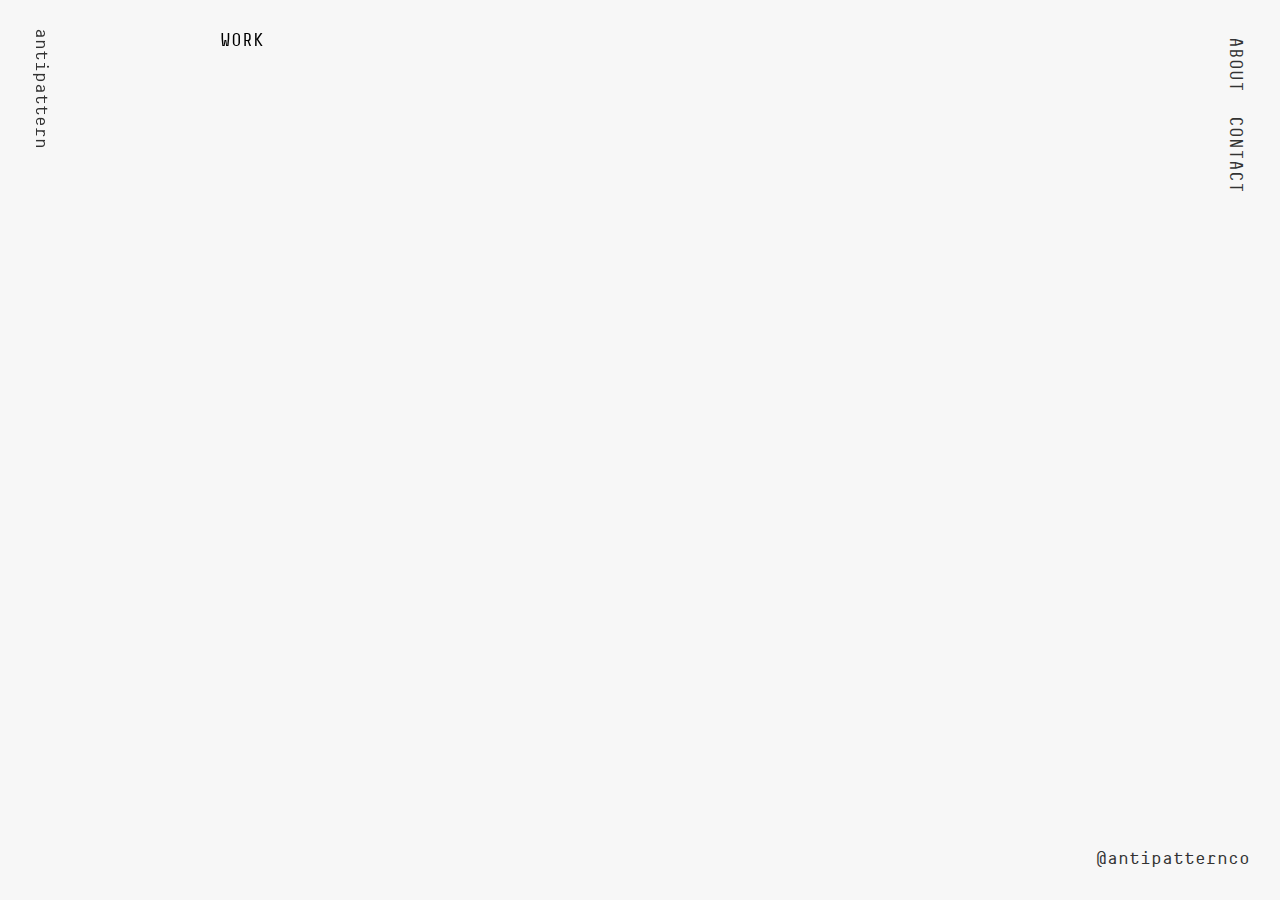
==== new.html @ bd20c580 "new site" ====
<html>
<head>
	<meta name='viewport' content='width=device-width; initial-scale=1.0; maximum-scale=1.0; user-scalable=yes;'>

	<title>antipattern</title>
	<link rel="stylesheet" href="style.css" />
</head>
<body>


	<h1><a href="index.html">antipattern</a></h1>

	<h2>WORK</h2>
		<section id="main">
			<h3 class="solid">solid steel</h3>
			<img src="solid.jpg"/>
			<h3 class="convergence">convergence</h3>
			<img src="conv.jpg" />
			<h3 class="juice alt">juice</h3>
			<img src="juice.jpg" />
			<h3 class="shapes">shapes</h3>
			<img src="2016.jpg" />
		</section>

	<div id="h4s">
		<h4><a href="about.html">ABOUT</a></h4>
		<h4><a href="contact.html">CONTACT</a></h4>
	</div>

	<h5><a href="http://twitter.com/antipatternco">@antipatternco</a></h5>

	<div class="create_t" data-src="kenjiendo2.png">
	</div>

	<script src="jquery.min.js"></script>
	<script src="html2canvas.js"></script>
	<script src="script.js"></script>
	<script>
	window.imgdata = "";
	html2canvas(document.body, {
  			onrendered: function(canvas) {
  				canvas.setAttribute("id", "maincanvas");
    			document.body.appendChild(canvas);

    			var dupeCanvas = document.createElement('canvas');
    			dupeCanvas.setAttribute("id", "dupecanvas");
		    	dupeCanvas.width = canvas.width;
    			dupeCanvas.height = canvas.height;
    			var context = dupeCanvas.getContext('2d');
    			context.drawImage(canvas, 0, 0);
    			document.body.appendChild(dupeCanvas);
    			window.imgdata = dupeCanvas.toDataURL();
    			$('#main').css('visibility', 'hidden');
    			letsdothis();
  			}
		});
	</script>
	
	<script type="text/javascript">
	$(function(){


		/* LOAD PROJECT IMAGE ON HOVER ON ITS NAME */
		var bg = $('#main');
		$('h3').on('mouseover', function(){
			
			// make names easier to click on by making some more space
			//$('h3').css('line-height', '100%').css('color', '#f7f7f7');
			
			////// var img = $(this).next('img').attr('src');
			////// bg.css('background-image', 'url('+img+')');
			//$('h3').not($(this)).css('opacity', '0.1');
		}).on('mouseout', function(){
			//$('h3').css('line-height', '40%').css('opacity', '1').css('color', '#333');
			
			//////bg.css('background-image', 'none');

		});

		
	})
	</script>
</body>
</html>
---- style.css ----
@font-face {font-family: 'DecimaMonoX';src: url('webfonts/2DC8F3_0_0.eot');src: url('webfonts/2DC8F3_0_0.eot?#iefix') format('embedded-opentype'),url('webfonts/2DC8F3_0_0.woff2') format('woff2'),url('webfonts/2DC8F3_0_0.woff') format('woff'),url('webfonts/2DC8F3_0_0.ttf') format('truetype');}
@font-face {font-family: 'DecimaPro';src: url('webfonts/2DC8F3_1_0.eot');src: url('webfonts/2DC8F3_1_0.eot?#iefix') format('embedded-opentype'),url('webfonts/2DC8F3_1_0.woff2') format('woff2'),url('webfonts/2DC8F3_1_0.woff') format('woff'),url('webfonts/2DC8F3_1_0.ttf') format('truetype');}

html, body, h1, h2, h3, h4, h5, p, a, span {
	padding: 0;
	margin: 0;
	-webkit-font-smoothing: antialiased;
	-moz-osx-font-smoothing: grayscale;
}

body {
	background-color: #f7f7f7;
	font-family: DecimaPro;
	font-weight: normal;
	font-style: normal;
	font-size: 32px;
	width: 100%;
	height: 100%;

}

#main {
	position: absolute;
	top: 60px;
	left: 60px;
	right: 0;
	bottom: 0;
	overflow: hidden;
	background-size: cover;
}

#about #main,
#contact #main {
	background-color: #333;
	color: #f7f7f7;
	bottom: 60px;
	right: 60px;
}

img {
	display: none;
}

/**************
*             *
*  HEADINGS   *
*             *
***************/

h1, h2, h4, h5 {
	font-family: DecimaMonoX;
	font-weight: normal;
	font-style: normal;
	font-size: 18px;
}

h3 {
	font-family: DecimaPro;
	font-weight: normal;
	font-style: normal;
	font-size: 32px;
	cursor: pointer;
	transition: line-height 300ms linear;
}

h3:hover {
	/*color: #f7f7f7;
	transition: color 500ms linear;*/
}

h1, h2, #h4s, h5 {
	position: absolute;
}

h1 {
	top: 6px;
	left: 30px;
}

h2 {
	top: 30px;
	left: 220px;
}

h3 {
	font-size: 120px;
	margin: 0 0 0 160px;
	line-height: 40%;
}

h3:first-of-type {
	margin-top: 60px;
}

h3.alt {
	padding-left: 12px;
}

/* RIGHT HAND NAV ITEMS */
#h4s {
	top: 15px;
	right: -124px;
}

h4 {
	float: left;
	margin-right: 24px;
}

h1, #h4s{
	transform-origin: 0% 100%;
	transform: rotateZ(90deg);
}

h5 {
	bottom: 30px;
	right: 30px;
}

#main p {
	margin: 36px 320px 0 160px;
	font-size: 48px;
	line-height: 100%;
}

a,
a:visited {
	color: #333;
	text-decoration: none;
}

a:hover {
	color: #000;
}



/**************
*             *
* ABOUT PAGE  *
*             *
***************/

#about #main p {
	transition: all 1000ms ease-in;
}

#about #main.initial p {
	margin-right: 0;
	letter-spacing: 120px;
}

#contact #main p {
	transition: all 1000ms ease-in;
	letter-spacing: -10px;
	margin-top: 180px;
	font-family: DecimaMonoX;
	font-size: 36px;
}

#contact #main.initial p {
	margin-right: 0;
	font-size: 900%;
	margin-top: 40px;
	letter-spacing: -75px;
	
}

.create_t {
	position: absolute;
	top: 0;
	left: 0;
	right: 0;
	bottom: 0;
	pointer-events: none;
}

#main {
/*	visibility: hidden;*/
}

#dupecanvas {
	display: none;
}

@media (max-width: 768px) {
	h3 {
		font-size: 36px;
		margin-left: 24px;
		line-height: 200%;
	}

	h2 {
		left: 80px;
	}

	#main p {
		margin-left: 36px;
		font-size: 21px;
		margin-right: 24px;
	}

	#about #main.initial p {
		letter-spacing: 24px;
	}

	.create_t {
		left: 0;
	}
}

@media (max-width: 523px) {
}
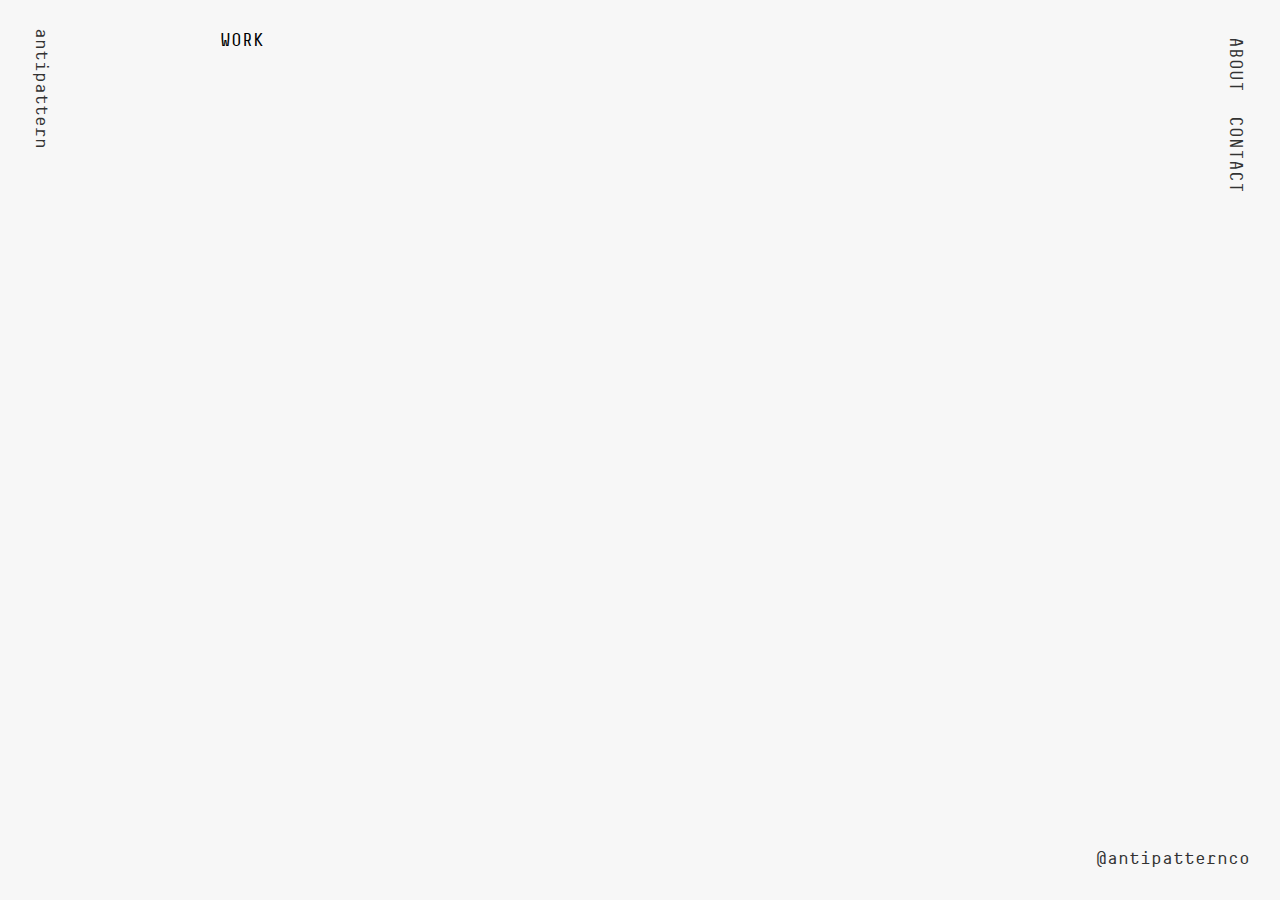
==== commit 6956b13c: "added images. using canvas to grab image of page." ====
--- a/new.html
+++ b/new.html
@@ -5,21 +5,29 @@
 	<title>antipattern</title>
 	<link rel="stylesheet" href="style.css" />
 </head>
-<body>
+<body class="tight">
 
 
 	<h1><a href="index.html">antipattern</a></h1>
 
 	<h2>WORK</h2>
 		<section id="main">
+			<div class="h3container">
 			<h3 class="solid">solid steel</h3>
-			<img src="solid.jpg"/>
+			</div>
+			<img src="1.jpeg"/>
+			<div class="h3container">
 			<h3 class="convergence">convergence</h3>
-			<img src="conv.jpg" />
+			</div>
+			<img src="2.jpeg" />
+			<div class="h3container">
 			<h3 class="juice alt">juice</h3>
-			<img src="juice.jpg" />
+			</div>
+			<img src="3.jpeg" />
+			<div class="h3container">
 			<h3 class="shapes">shapes</h3>
-			<img src="2016.jpg" />
+			</div>
+			<img src="4.jpeg" />
 		</section>
 
 	<div id="h4s">
@@ -50,7 +58,7 @@
     			context.drawImage(canvas, 0, 0);
     			document.body.appendChild(dupeCanvas);
     			window.imgdata = dupeCanvas.toDataURL();
-    			$('#main').css('visibility', 'hidden');
+    			$('#main h3').css('visibility', 'hidden');
     			letsdothis();
   			}
 		});
@@ -62,18 +70,20 @@
 
 		/* LOAD PROJECT IMAGE ON HOVER ON ITS NAME */
 		var bg = $('#main');
-		$('h3').on('mouseover', function(){
+		$('.h3container').on('mouseover', function(){
 			
 			// make names easier to click on by making some more space
 			//$('h3').css('line-height', '100%').css('color', '#f7f7f7');
 			
-			////// var img = $(this).next('img').attr('src');
-			////// bg.css('background-image', 'url('+img+')');
+			var img = $(this).next('img').attr('src');
+			bg.css('background-image', 'url('+img+')');
 			//$('h3').not($(this)).css('opacity', '0.1');
-		}).on('mouseout', function(){
+		})
+
+		bg.on('mouseout', function(){
 			//$('h3').css('line-height', '40%').css('opacity', '1').css('color', '#333');
 			
-			//////bg.css('background-image', 'none');
+			bg.css('background-image', 'none');
 
 		});
 
--- a/style.css
+++ b/style.css
@@ -63,7 +63,8 @@
 	transition: line-height 300ms linear;
 }
 
-h3:hover {
+#main:hover {
+	cursor: pointer;
 	/*color: #f7f7f7;
 	transition: color 500ms linear;*/
 }
@@ -86,6 +87,19 @@
 	font-size: 120px;
 	margin: 0 0 0 160px;
 	line-height: 40%;
+	color: #fff;
+}
+
+.tight .h3container:nth-of-type(2) {
+	margin-top: -60px;
+}
+
+.tight .h3container:nth-of-type(3) {
+	margin-top: -60px;
+}
+
+.tight .h3container:nth-of-type(4) {
+	margin-top: -60px;
 }
 
 h3:first-of-type {
@@ -175,8 +189,9 @@
 	pointer-events: none;
 }
 
-#main {
-/*	visibility: hidden;*/
+#maincanvas {
+	position: absolute;
+	pointer-events: none;
 }
 
 #dupecanvas {
